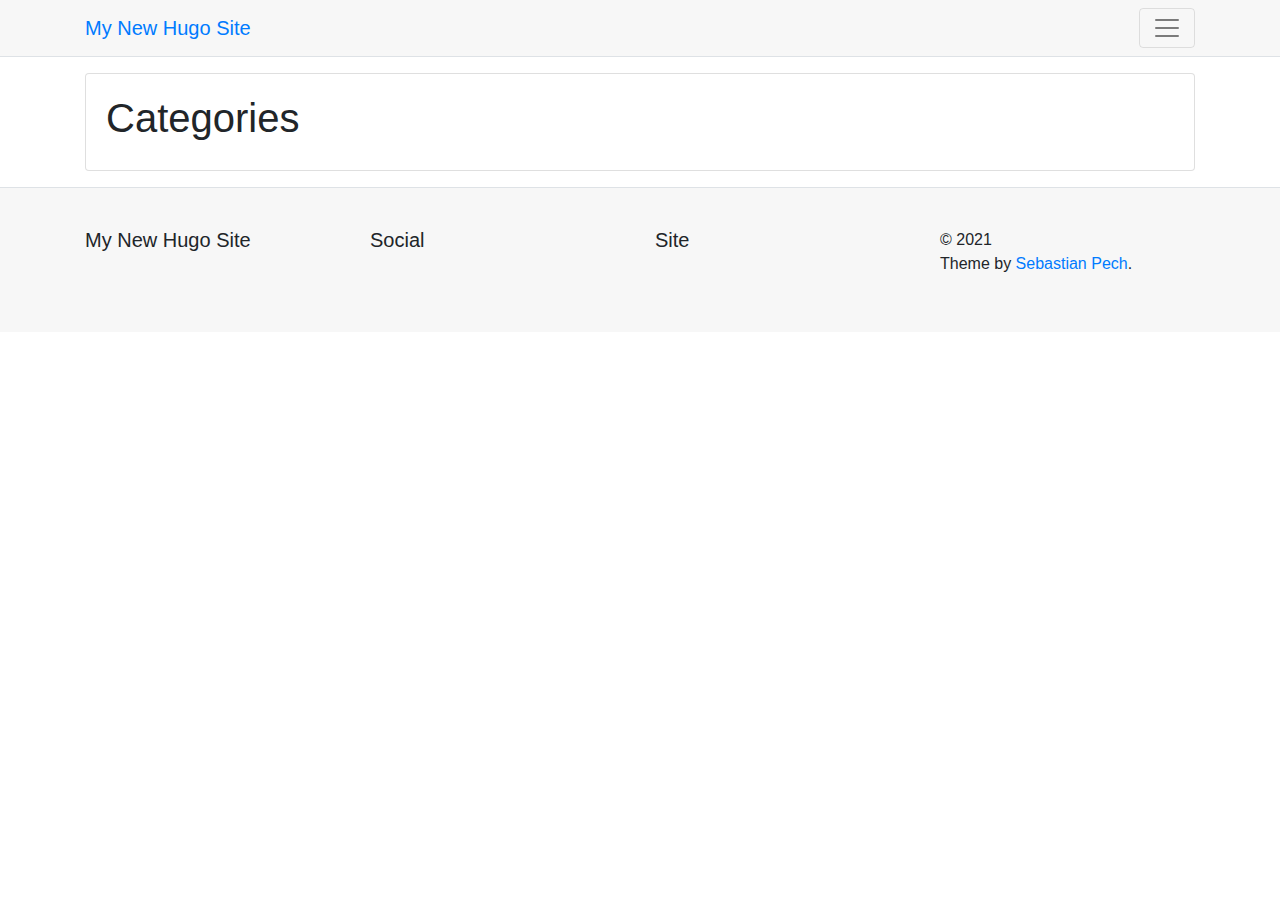
==== categories/index.html @ c35ab0c9 "hugo firstcommit" ====
<!DOCTYPE html>
<html lang="en">
    <meta charset="utf-8"><script type="application/ld+json">
    {
        "@context" : "http://schema.org",
        "@type" : "BlogPosting",
        "mainEntityOfPage": {
             "@type": "WebPage",
             "@id": "http:\/\/Atrule.github.io\/"
        },
        "articleSection" : "categories",
        "name" : "Categories",
        "headline" : "Categories",
        "description" : "",
        "inLanguage" : "en",
        "author" : "",
        "creator" : "",
        "publisher": "",
        "accountablePerson" : "",
        "copyrightHolder" : "",
        "copyrightYear" : "0001",
        "datePublished": "0001-01-01T00:00:00Z",
        "dateModified" : "0001-01-01T00:00:00Z",
        "url" : "\/categories\/",
        "wordCount" : "0",
        "keywords" : [ "Blog" ]
    }
</script>
<title>My New Hugo Site</title><meta name="viewport" content="width=device-width, initial-scale=1, shrink-to-fit=no">
<meta name="description" content="">
<meta name="author" content="">
<link rel="icon" href="/favicon.ico">


<meta itemprop="name" content="Categories">
<meta itemprop="description" content="">
<meta property="og:title" content="Categories" />
<meta property="og:description" content="" />
<meta property="og:type" content="website" />
<meta property="og:url" content="http://Atrule.github.io/categories/" />


<meta name="twitter:card" content="summary"/>
<meta name="twitter:title" content="Categories"/>
<meta name="twitter:description" content=""/>


<link rel="alternate" href="/index.xml" type="application/rss+xml" title="My New Hugo Site"/>










<link rel="stylesheet" href="/css/vendor.min.2fe9972f6daa276f0a89752bd754e1dfb3b60cfd4f8aee7ec89fa3205ac8780bd698f831859551187ea1c5c82dbb46f3505b053d0b908df6d9dd5acd90278b86.css" integrity="sha512-L&#43;mXL22qJ28KiXUr11Th37O2DP1Piu5&#43;yJ&#43;jIFrIeAvWmPgxhZVRGH6hxcgtu0bzUFsFPQuQjfbZ3VrNkCeLhg==">

<body>





<nav class="navbar navbar-light bg-white  border-bottom">
    <div class="container">
        <a class="navbar-brand text-primary" href="/">My New Hugo Site</a>
        <button class="navbar-toggler collapsed" type="button" data-toggle="collapse" data-target="#navbarCollapse"
            aria-controls="navbarCollapse" aria-expanded="false" aria-label="Toggle navigation">
            <span class="navbar-toggler-icon"></span>
        </button>

        <div class="navbar-collapse collapse" id="navbarCollapse">
            <ul class="navbar-nav mr-auto">
                
                
            </ul>
        </div>
    </div>
</nav>
<main role="main">

<div class="container mt-3 mb-3">
    <div class="mb-3">
        <div class="card">
            <div class="card-body">
                <h1>Categories</h1>
                
            </div>
        </div>
    </div>

    
</div>


        </main><footer class="navbar-light border-top">
    <div class="container">
        <div class="row">
            <div class="col-12 col-md-3 mb-3">
                <h5>My New Hugo Site</h5>
                
            </div>
            <div class="col-12 col-md-3 mb-3">
                <h5>Social</h5>
                <ul class="list-unstyled list-inline">




































































</ul>
            </div>
            <div class="col-12 col-md-3 mb-3">
                <h5>Site</h5>
                <ul class="list-unstyled">
                    
                </ul>
            </div>
            <div class="col-12 col-md-3 mb-3">
                


                &copy; 2021 <br/>
                Theme by <a href="https://www.spech.de" target="_blank" rel="noopener noreferrer">Sebastian Pech</a>.
            </div>
        </div>
    </div>
</footer>




<script src="/js/vendor.min.07f9aeda6a15bdeb349ad326f988f5655be323ee05765304315c0914a89b23c05c2cbdaaecc821e75567268eff1de23e123f711c7646445445f57d0bc6902b98.js" integrity="sha512-B/mu2moVves0mtMm&#43;Yj1ZVvjI&#43;4FdlMEMVwJFKibI8BcLL2q7Mgh51VnJo7/HeI&#43;Ej9xHHZGRFRF9X0LxpArmA=="></script>


</body>
</html>
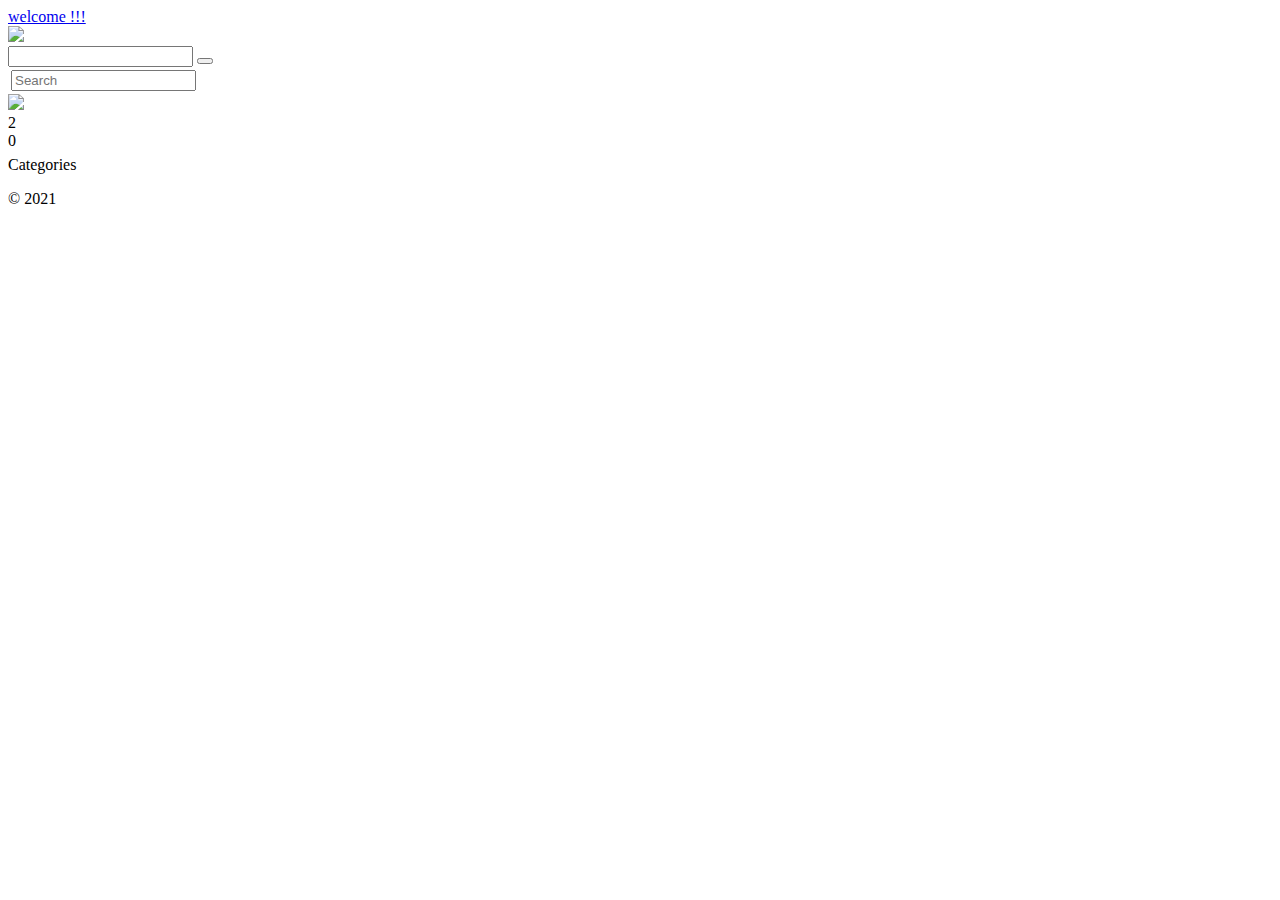
==== commit 86f98fe2: "my blog" ====
--- a/categories/index.html
+++ b/categories/index.html
@@ -1,203 +1,256 @@
 <!DOCTYPE html>
-<html lang="en">
-    <meta charset="utf-8"><script type="application/ld+json">
-    {
-        "@context" : "http://schema.org",
-        "@type" : "BlogPosting",
-        "mainEntityOfPage": {
-             "@type": "WebPage",
-             "@id": "http:\/\/Atrule.github.io\/"
-        },
-        "articleSection" : "categories",
-        "name" : "Categories",
-        "headline" : "Categories",
-        "description" : "",
-        "inLanguage" : "en",
-        "author" : "",
-        "creator" : "",
-        "publisher": "",
-        "accountablePerson" : "",
-        "copyrightHolder" : "",
-        "copyrightYear" : "0001",
-        "datePublished": "0001-01-01T00:00:00Z",
-        "dateModified" : "0001-01-01T00:00:00Z",
-        "url" : "\/categories\/",
-        "wordCount" : "0",
-        "keywords" : [ "Blog" ]
-    }
-</script>
-<title>My New Hugo Site</title><meta name="viewport" content="width=device-width, initial-scale=1, shrink-to-fit=no">
-<meta name="description" content="">
-<meta name="author" content="">
-<link rel="icon" href="/favicon.ico">
-
-
-<meta itemprop="name" content="Categories">
-<meta itemprop="description" content="">
-<meta property="og:title" content="Categories" />
+<html lang="en-us">
+<head>
+    <title>Categories &middot; welcome !!!</title>
+    <meta name="generator" content="Hugo 0.70.0" />
+    <meta charset="utf-8">
+    <meta name="viewport" content="width=device-width, initial-scale=1, maximum-scale=1">
+    
+    
+      <meta name="description" content="">
+    
+    
+      <link href="http://example.org/categories/index.xml" rel="alternate" type="application/rss+xml" title="welcome !!!" />
+      <link href="http://example.org/categories/index.xml" rel="feed" type="application/rss+xml" title="welcome !!!" />
+    
+    <link rel="canonical" href="http://example.org/categories/"/>
+    <link rel="icon" href="http://example.org/favicon.ico">
+    <link rel="apple-touch-icon" href="http://example.org/apple-touch-icon.png"/>
+    <link rel="stylesheet" href="http://example.org/css/style.css">
+    <link rel="stylesheet" href="http://example.org/css/font-awesome.min.css">
+    <link rel="stylesheet" href="http://example.org/css/monokai.css">
+    <link rel="stylesheet" href="http://example.org/fancybox/jquery.fancybox.css">
+    
+    <link href='https://fonts.googleapis.com/css?family=Open+Sans:400italic,400,600' rel='stylesheet' type='text/css'>
+    <link href='https://fonts.googleapis.com/css?family=Source+Code+Pro' rel='stylesheet' type='text/css'>
+    <meta property="og:title" content="Categories" />
 <meta property="og:description" content="" />
 <meta property="og:type" content="website" />
-<meta property="og:url" content="http://Atrule.github.io/categories/" />
-
-
-<meta name="twitter:card" content="summary"/>
+<meta property="og:url" content="http://example.org/categories/" />
+
+
+    
+    <meta itemprop="name" content="Categories">
+<meta itemprop="description" content="">
+    <meta name="twitter:card" content="summary"/>
 <meta name="twitter:title" content="Categories"/>
 <meta name="twitter:description" content=""/>
 
-
-<link rel="alternate" href="/index.xml" type="application/rss+xml" title="My New Hugo Site"/>
-
-
-
-
-
-
-
-
-
-
-<link rel="stylesheet" href="/css/vendor.min.2fe9972f6daa276f0a89752bd754e1dfb3b60cfd4f8aee7ec89fa3205ac8780bd698f831859551187ea1c5c82dbb46f3505b053d0b908df6d9dd5acd90278b86.css" integrity="sha512-L&#43;mXL22qJ28KiXUr11Th37O2DP1Piu5&#43;yJ&#43;jIFrIeAvWmPgxhZVRGH6hxcgtu0bzUFsFPQuQjfbZ3VrNkCeLhg==">
-
+    
+
+    
+
+    
+    <script src="https://cdnjs.cloudflare.com/ajax/libs/jquery/2.1.4/jquery.min.js"></script>
+</head>
 <body>
-
-
-
-
-
-<nav class="navbar navbar-light bg-white  border-bottom">
-    <div class="container">
-        <a class="navbar-brand text-primary" href="/">My New Hugo Site</a>
-        <button class="navbar-toggler collapsed" type="button" data-toggle="collapse" data-target="#navbarCollapse"
-            aria-controls="navbarCollapse" aria-expanded="false" aria-label="Toggle navigation">
-            <span class="navbar-toggler-icon"></span>
-        </button>
-
-        <div class="navbar-collapse collapse" id="navbarCollapse">
-            <ul class="navbar-nav mr-auto">
-                
-                
-            </ul>
+<div class="container">
+
+
+<div id="container">
+	<header id="header">
+  <div id="header-main" class="header-inner">
+    <div class="outer">
+      <a href="http://example.org/" id="logo">
+          
+          <span class="site-title">welcome !!!</span>
+      </a>
+      <nav id="main-nav">
+          
+
+          
+
+          
+      </nav>
+        <nav id="sub-nav">
+          <div class="profile" id="profile-nav">
+            <a id="profile-anchor" href="javascript:;"><img class="avatar" src="http://example.org/"><i class="fa fa-caret-down"></i></a>
+          </div>
+        </nav>
+        <div id="search-form-wrap">
+          <form action="//google.com/search" method="get" accept-charset="UTF-8" class="search-form">
+              <input type="search" name="q" class="search-form-input" placeholder="">
+              <button type="submit" class="search-form-submit">
+              </button>
+              <input type="hidden" name="sitesearch" value="http://example.org/" />
+         </form>
         </div>
     </div>
-</nav>
-<main role="main">
-
-<div class="container mt-3 mb-3">
-    <div class="mb-3">
-        <div class="card">
-            <div class="card-body">
-                <h1>Categories</h1>
-                
-            </div>
-        </div>
-    </div>
-
-    
+  </div>
+  <div id="main-nav-mobile" class="header-sub header-inner">
+    <table class="menu outer">
+      <tbody>
+          <tr>
+          
+
+          
+
+          
+          <td>
+          <form action="//google.com/search" method="get" accept-charset="UTF-8" class="search-form">
+          <input type="search" name="q" class="search-form-input" placeholder="Search">
+          <input type="hidden" name="sitesearch" value="http://example.org/" />
+          </form>
+        </td>
+      </tr>
+      </tbody>
+    </table>
+  </div>
+</header>
+
+   	
+   	<div class="outer">
+   	
+    	<aside id="profile">
+  <div class="inner profile-inner">
+    <div class="base-info profile-block">
+      
+      <img id="avatar" src="http://example.org/">
+      
+      
+      
+      
+      
+    </div>
+    <div class="article-info profile-block">
+      <div class="article-info-block">
+        2
+        <span></span>
+      </div>
+      <div class="article-info-block">
+        
+          0
+        
+        <span>
+            
+        </span>
+      </div>
+    </div>
+    <div class="profile-block social-links">
+      <table>
+        <tr>
+          
+
+
+
+
+
+
+
+
+
+
+
+
+
+
+
+
+
+
+
+
+
+
+
+
+
+
+
+
+
+
+
+
+
+
+
+
+
+
+
+
+
+
+
+
+
+
+
+
+
+
+
+          <td><a href="http://example.org/index.xml" target="_blank" title="RSS"><i class="fa fa-rss"></i></a></td>
+        </tr>
+      </table>
+    </div>
+  </div>
+</aside>
+
+    
+
+    <section id="main">
+    
+<section class="layout-wrap">
+    <div class="layout-title">
+        <span>Categories</span>
+    </div>
+    <div class="layout-wrap-inner list-categories">
+        <ul class="category-list">
+             
+        </ul>
+    </div>
+</section>
+
+    </section>
+
+   	
+    	<aside id="sidebar">
+    
+
+    
+
+    
+
+    
+
+
+    <div id="toTop" class="fa fa-angle-up"></div>
+</aside>
+
+    
+	</div>
 </div>
 
-
-        </main><footer class="navbar-light border-top">
-    <div class="container">
-        <div class="row">
-            <div class="col-12 col-md-3 mb-3">
-                <h5>My New Hugo Site</h5>
-                
-            </div>
-            <div class="col-12 col-md-3 mb-3">
-                <h5>Social</h5>
-                <ul class="list-unstyled list-inline">
-
-
-
-
-
-
-
-
-
-
-
-
-
-
-
-
-
-
-
-
-
-
-
-
-
-
-
-
-
-
-
-
-
-
-
-
-
-
-
-
-
-
-
-
-
-
-
-
-
-
-
-
-
-
-
-
-
-
-
-
-
-
-
-
-
-
-
-
-</ul>
-            </div>
-            <div class="col-12 col-md-3 mb-3">
-                <h5>Site</h5>
-                <ul class="list-unstyled">
-                    
-                </ul>
-            </div>
-            <div class="col-12 col-md-3 mb-3">
-                
-
-
-                &copy; 2021 <br/>
-                Theme by <a href="https://www.spech.de" target="_blank" rel="noopener noreferrer">Sebastian Pech</a>.
-            </div>
-        </div>
-    </div>
+<footer id="footer">
+  <div class="outer">
+    <div id="footer-info" class="inner">
+      &copy; 2021
+      
+    </div>
+  </div>
 </footer>
 
 
-
-
-<script src="/js/vendor.min.07f9aeda6a15bdeb349ad326f988f5655be323ee05765304315c0914a89b23c05c2cbdaaecc821e75567268eff1de23e123f711c7646445445f57d0bc6902b98.js" integrity="sha512-B/mu2moVves0mtMm&#43;Yj1ZVvjI&#43;4FdlMEMVwJFKibI8BcLL2q7Mgh51VnJo7/HeI&#43;Ej9xHHZGRFRF9X0LxpArmA=="></script>
+<script src="http://example.org/fancybox/jquery.fancybox.pack.js"></script>
+<script src="http://example.org/js/script.js"></script>
+<script src="https://cdnjs.cloudflare.com/ajax/libs/highlight.js/9.9.0/highlight.min.js"></script>
+
+
+<script>hljs.initHighlightingOnLoad();</script>
+
+
+<script type="text/x-mathjax-config">
+MathJax.Hub.Config({
+  tex2jax: {
+    inlineMath: [['$','$'], ['\\(','\\)']]}
+  });
+</script>
+<script src="https://cdnjs.cloudflare.com/ajax/libs/mathjax/2.7.1/MathJax.js?config=TeX-AMS-MML_HTMLorMML"></script>
+
+
 
 
 </body>
-</html>
+</html>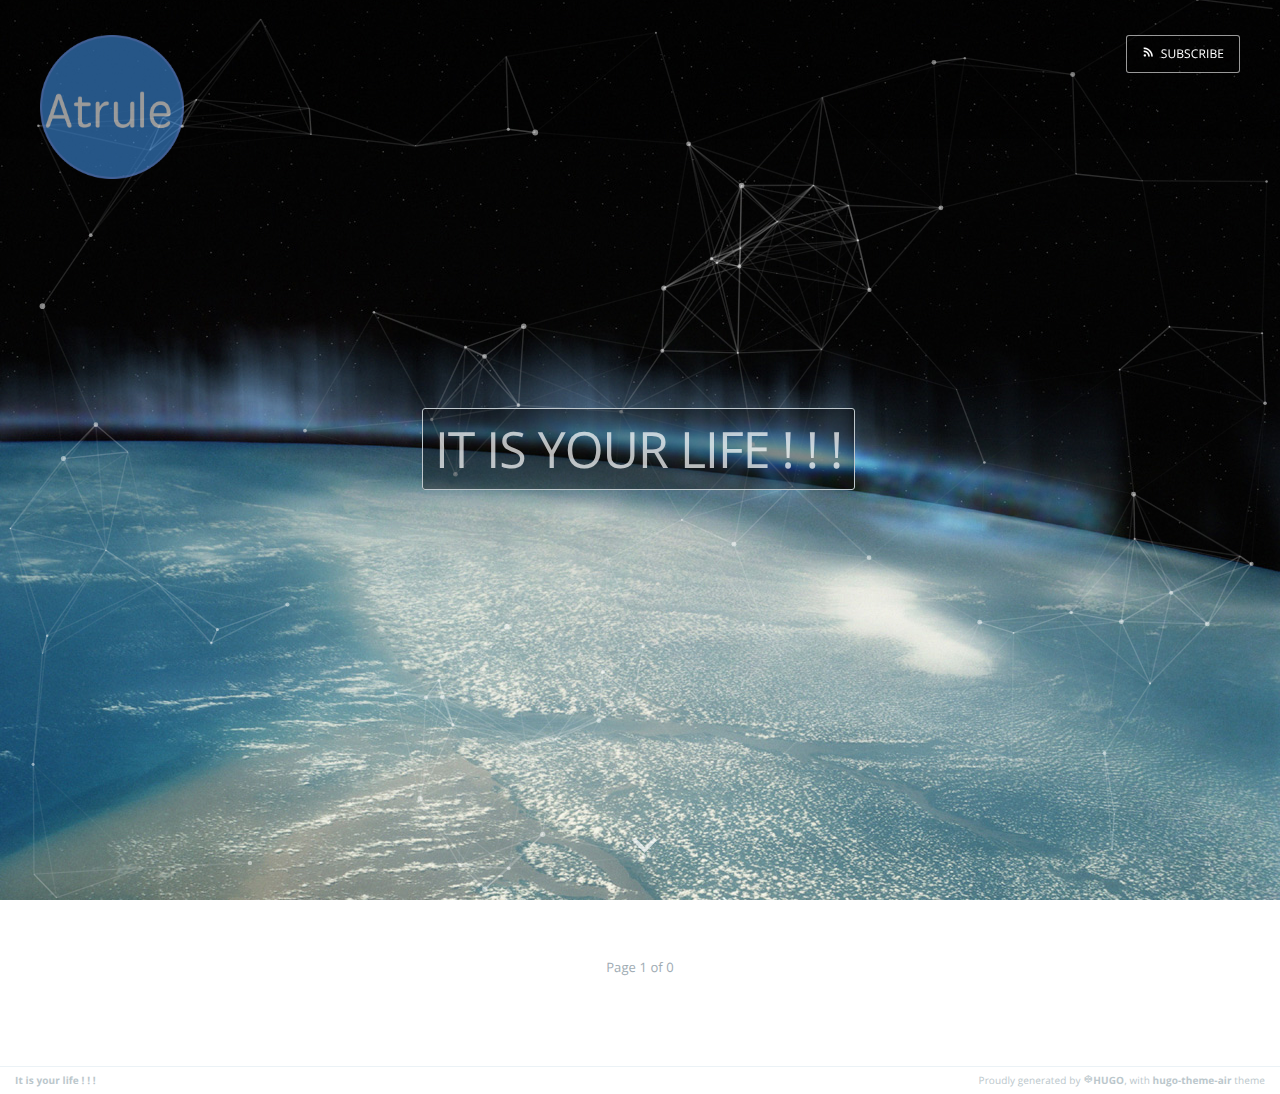
==== commit 1bac2dbb: "my blog" ====
--- a/categories/index.html
+++ b/categories/index.html
@@ -1,256 +1,122 @@
 <!DOCTYPE html>
 <html lang="en-us">
+
 <head>
-    <title>Categories &middot; welcome !!!</title>
-    <meta name="generator" content="Hugo 0.70.0" />
-    <meta charset="utf-8">
-    <meta name="viewport" content="width=device-width, initial-scale=1, maximum-scale=1">
+    <meta charset="utf-8" />
+    <meta http-equiv="X-UA-Compatible" content="IE=edge" />
+
+  	<meta property="og:title" content=" Categories &middot;  It is your life ! ! !" />
+  	<meta property="og:site_name" content="It is your life ! ! !" />
+  	<meta property="og:url" content="http://Atrule.github.io/categories/" />
     
     
-      <meta name="description" content="">
+    <meta property="og:type" content="website" />
     
+
+  <title>
+     Categories &middot;  It is your life ! ! !
+  </title>
+
+    <meta name="description" content="天行健，君子当自强不息。地势坤，君子当厚德载物。" />
+
+    <meta name="HandheldFriendly" content="True" />
+    <meta name="viewport" content="width=device-width, initial-scale=1.0" />
+
+    <link rel="shortcut icon" href="http://Atrule.github.io/images/favicon.ico">
+	  <link rel="apple-touch-icon" href="http://Atrule.github.io/images/apple-touch-icon.png" />
     
-      <link href="http://example.org/categories/index.xml" rel="alternate" type="application/rss+xml" title="welcome !!!" />
-      <link href="http://example.org/categories/index.xml" rel="feed" type="application/rss+xml" title="welcome !!!" />
-    
-    <link rel="canonical" href="http://example.org/categories/"/>
-    <link rel="icon" href="http://example.org/favicon.ico">
-    <link rel="apple-touch-icon" href="http://example.org/apple-touch-icon.png"/>
-    <link rel="stylesheet" href="http://example.org/css/style.css">
-    <link rel="stylesheet" href="http://example.org/css/font-awesome.min.css">
-    <link rel="stylesheet" href="http://example.org/css/monokai.css">
-    <link rel="stylesheet" href="http://example.org/fancybox/jquery.fancybox.css">
-    
-    <link href='https://fonts.googleapis.com/css?family=Open+Sans:400italic,400,600' rel='stylesheet' type='text/css'>
-    <link href='https://fonts.googleapis.com/css?family=Source+Code+Pro' rel='stylesheet' type='text/css'>
-    <meta property="og:title" content="Categories" />
-<meta property="og:description" content="" />
-<meta property="og:type" content="website" />
-<meta property="og:url" content="http://example.org/categories/" />
+    <link rel="stylesheet" type="text/css" href="http://Atrule.github.io/css/screen.css" />
+    <link rel="stylesheet" type="text/css" href="//fonts.googleapis.com/css?family=Merriweather:300,700,700italic,300italic|Open+Sans:700,400|Inconsolata" />
 
 
     
-    <meta itemprop="name" content="Categories">
-<meta itemprop="description" content="">
-    <meta name="twitter:card" content="summary"/>
-<meta name="twitter:title" content="Categories"/>
-<meta name="twitter:description" content=""/>
+      
+          <link href="http://Atrule.github.io/index.xml" rel="alternate" type="application/rss+xml" title="It is your life ! ! !" />
+      
+      
+        <link href="/categories/index.xml" rel="alternate" type="application/rss+xml" title="Categories &middot; It is your life ! ! !" />
+      
+    
+    <meta name="generator" content="Hugo 0.70.0" />
 
-    
+    <link rel="canonical" href="http://Atrule.github.io/categories/" />
 
-    
-
-    
-    <script src="https://cdnjs.cloudflare.com/ajax/libs/jquery/2.1.4/jquery.min.js"></script>
+     
 </head>
-<body>
-<div class="container">
+<body class="nav-closed">
+<div id="particles-js"></div>
+  
 
 
-<div id="container">
-	<header id="header">
-  <div id="header-main" class="header-inner">
-    <div class="outer">
-      <a href="http://example.org/" id="logo">
-          
-          <span class="site-title">welcome !!!</span>
-      </a>
-      <nav id="main-nav">
-          
-
-          
-
-          
-      </nav>
-        <nav id="sub-nav">
-          <div class="profile" id="profile-nav">
-            <a id="profile-anchor" href="javascript:;"><img class="avatar" src="http://example.org/"><i class="fa fa-caret-down"></i></a>
-          </div>
-        </nav>
-        <div id="search-form-wrap">
-          <form action="//google.com/search" method="get" accept-charset="UTF-8" class="search-form">
-              <input type="search" name="q" class="search-form-input" placeholder="">
-              <button type="submit" class="search-form-submit">
-              </button>
-              <input type="hidden" name="sitesearch" value="http://example.org/" />
-         </form>
-        </div>
-    </div>
-  </div>
-  <div id="main-nav-mobile" class="header-sub header-inner">
-    <table class="menu outer">
-      <tbody>
-          <tr>
-          
-
-          
-
-          
-          <td>
-          <form action="//google.com/search" method="get" accept-charset="UTF-8" class="search-form">
-          <input type="search" name="q" class="search-form-input" placeholder="Search">
-          <input type="hidden" name="sitesearch" value="http://example.org/" />
-          </form>
-        </td>
-      </tr>
-      </tbody>
-    </table>
-  </div>
-</header>
-
-   	
-   	<div class="outer">
-   	
-    	<aside id="profile">
-  <div class="inner profile-inner">
-    <div class="base-info profile-block">
-      
-      <img id="avatar" src="http://example.org/">
-      
-      
-      
-      
-      
-    </div>
-    <div class="article-info profile-block">
-      <div class="article-info-block">
-        2
-        <span></span>
-      </div>
-      <div class="article-info-block">
-        
-          0
-        
-        <span>
-            
-        </span>
-      </div>
-    </div>
-    <div class="profile-block social-links">
-      <table>
-        <tr>
-          
+ <div class="site-wrapper">
 
 
 
 
+	<header class="main-header" style="background-image: url(http://Atrule.github.io/images/user.jpg)">
+
+    <nav class="main-nav overlay clearfix">
+      
+        <a class="blog-logo" href="http://Atrule.github.io/"><img src="http://Atrule.github.io/images/user.png" alt="Home" /></a>
+      
+      
+        
+          <a class="menu-button icon-feed" href="/categories/index.xml">&nbsp;&nbsp;Subscribe</a>
+        
+      
+    </nav>
+    <div class="vertical">
+
+        <div class="main-header-content inner">
+            <h1 class="page-title">
+
+              <a class="btn-bootstrap-2" href="#content">It is your life ! ! !</a>
+          </h1>
+        </div>
+</div>
+    <a class="scroll-down icon-arrow-left" href="#content"><span class="hidden">Scroll Down</span></a>
+</header>
+
+<main id="content" class="content" role="main">
+    
+    
+    
+    
+
+	<div class="extra-pagination inner">
+    <nav class="pagination" role="navigation">
+	
+	<span class="page-number">Page 1 of 0</span>
+	
+</nav>
+
+	</div>
+
+	
+
+	<nav class="pagination" role="navigation">
+	
+	<span class="page-number">Page 1 of 0</span>
+	
+</nav>
+
+</main>
 
 
 
-
-
-
-
-
-
-
-
-
-
-
-
-
-
-
-
-
-
-
-
-
-
-
-
-
-
-
-
-
-
-
-
-
-
-
-
-
-
-
-
-
-
-
-
-          <td><a href="http://example.org/index.xml" target="_blank" title="RSS"><i class="fa fa-rss"></i></a></td>
-        </tr>
-      </table>
+    <footer class="site-footer clearfix">
+        <section class="copyright"><a href="">It is your life ! ! !</a> </section>
+        
+        <section class="poweredby">Proudly generated by <a class="icon-hugo" href="https://gohugo.io">HUGO</a>, with <a class="icon-theme" href="https://github.com/syui/hugo-theme-air">hugo-theme-air</a> theme</section>
+        
+    </footer>
     </div>
-  </div>
-</aside>
-
-    
-
-    <section id="main">
-    
-<section class="layout-wrap">
-    <div class="layout-title">
-        <span>Categories</span>
-    </div>
-    <div class="layout-wrap-inner list-categories">
-        <ul class="category-list">
-             
-        </ul>
-    </div>
-</section>
-
-    </section>
-
-   	
-    	<aside id="sidebar">
-    
-
-    
-
-    
-
-    
-
-
-    <div id="toTop" class="fa fa-angle-up"></div>
-</aside>
-
-    
-	</div>
-</div>
-
-<footer id="footer">
-  <div class="outer">
-    <div id="footer-info" class="inner">
-      &copy; 2021
-      
-    </div>
-  </div>
-</footer>
-
-
-<script src="http://example.org/fancybox/jquery.fancybox.pack.js"></script>
-<script src="http://example.org/js/script.js"></script>
-<script src="https://cdnjs.cloudflare.com/ajax/libs/highlight.js/9.9.0/highlight.min.js"></script>
-
-
-<script>hljs.initHighlightingOnLoad();</script>
-
-
-<script type="text/x-mathjax-config">
-MathJax.Hub.Config({
-  tex2jax: {
-    inlineMath: [['$','$'], ['\\(','\\)']]}
-  });
-</script>
-<script src="https://cdnjs.cloudflare.com/ajax/libs/mathjax/2.7.1/MathJax.js?config=TeX-AMS-MML_HTMLorMML"></script>
-
-
-
+    <script type="text/javascript" src="http://Atrule.github.io/js/jquery.js"></script>
+    <script type="text/javascript" src="http://Atrule.github.io/js/jquery.fitvids.js"></script>
+    <script type="text/javascript" src="http://Atrule.github.io/js/index.js"></script>
+    <script src="http://Atrule.github.io/js/particles.min.js"></script>
+    <script src="http://Atrule.github.io/js/particles.js"></script>  
 
 </body>
-</html>+</html>
+
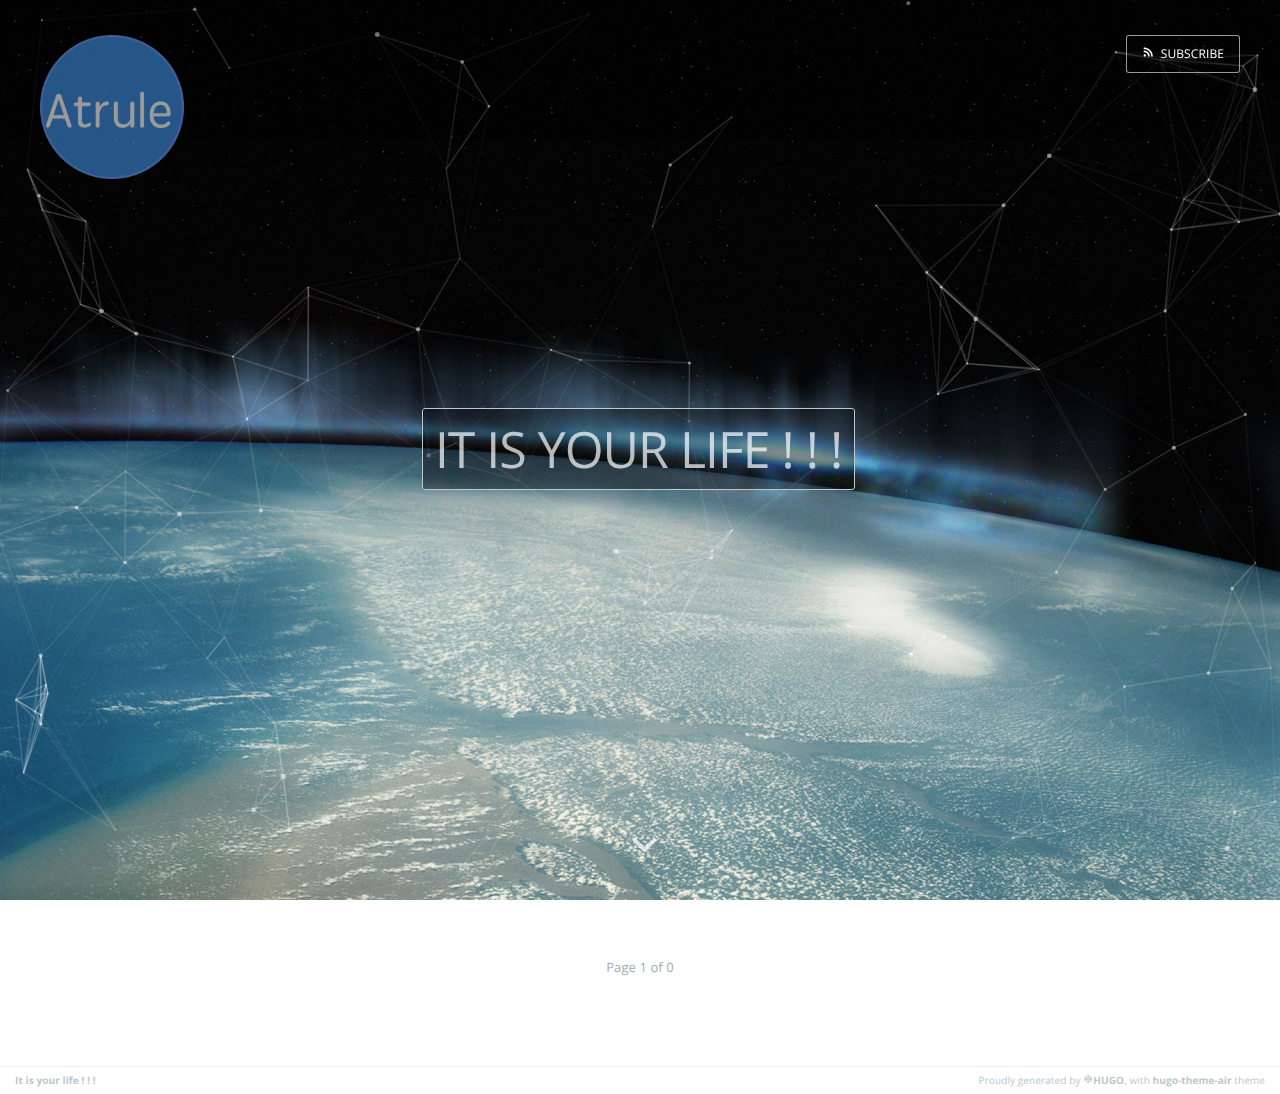
==== commit baa40cf3: "http=>https" ====
--- a/categories/index.html
+++ b/categories/index.html
@@ -2,121 +2,127 @@
 <html lang="en-us">
 
 <head>
-    <meta charset="utf-8" />
-    <meta http-equiv="X-UA-Compatible" content="IE=edge" />
+  <meta charset="utf-8" />
+  <meta http-equiv="X-UA-Compatible" content="IE=edge" />
 
-  	<meta property="og:title" content=" Categories &middot;  It is your life ! ! !" />
-  	<meta property="og:site_name" content="It is your life ! ! !" />
-  	<meta property="og:url" content="http://Atrule.github.io/categories/" />
-    
-    
-    <meta property="og:type" content="website" />
-    
+  <meta property="og:title" content=" Categories &middot;  It is your life ! ! !" />
+  <meta property="og:site_name" content="It is your life ! ! !" />
+  <meta property="og:url" content="http://Atrule.github.io/categories/" />
+
+
+  <meta property="og:type" content="website" />
+
 
   <title>
-     Categories &middot;  It is your life ! ! !
+    Categories &middot; It is your life ! ! !
   </title>
 
-    <meta name="description" content="天行健，君子当自强不息。地势坤，君子当厚德载物。" />
+  <meta name="description" content="天行健，君子当自强不息。地势坤，君子当厚德载物。" />
 
-    <meta name="HandheldFriendly" content="True" />
-    <meta name="viewport" content="width=device-width, initial-scale=1.0" />
+  <meta name="HandheldFriendly" content="True" />
+  <meta name="viewport" content="width=device-width, initial-scale=1.0" />
 
-    <link rel="shortcut icon" href="http://Atrule.github.io/images/favicon.ico">
-	  <link rel="apple-touch-icon" href="http://Atrule.github.io/images/apple-touch-icon.png" />
-    
-    <link rel="stylesheet" type="text/css" href="http://Atrule.github.io/css/screen.css" />
-    <link rel="stylesheet" type="text/css" href="//fonts.googleapis.com/css?family=Merriweather:300,700,700italic,300italic|Open+Sans:700,400|Inconsolata" />
+  <link rel="shortcut icon" href="http://Atrule.github.io/images/favicon.ico">
+  <link rel="apple-touch-icon" href="http://Atrule.github.io/images/apple-touch-icon.png" />
 
-
-    
-      
-          <link href="http://Atrule.github.io/index.xml" rel="alternate" type="application/rss+xml" title="It is your life ! ! !" />
-      
-      
-        <link href="/categories/index.xml" rel="alternate" type="application/rss+xml" title="Categories &middot; It is your life ! ! !" />
-      
-    
-    <meta name="generator" content="Hugo 0.70.0" />
-
-    <link rel="canonical" href="http://Atrule.github.io/categories/" />
-
-     
-</head>
-<body class="nav-closed">
-<div id="particles-js"></div>
-  
-
-
- <div class="site-wrapper">
+  <link rel="stylesheet" type="text/css" href="https://Atrule.github.io/css/screen.css" />
+  <link rel="stylesheet" type="text/css"
+    href="//fonts.googleapis.com/css?family=Merriweather:300,700,700italic,300italic|Open+Sans:700,400|Inconsolata" />
 
 
 
 
-	<header class="main-header" style="background-image: url(http://Atrule.github.io/images/user.jpg)">
+  <link href="http://Atrule.github.io/index.xml" rel="alternate" type="application/rss+xml"
+    title="It is your life ! ! !" />
 
-    <nav class="main-nav overlay clearfix">
-      
-        <a class="blog-logo" href="http://Atrule.github.io/"><img src="http://Atrule.github.io/images/user.png" alt="Home" /></a>
-      
-      
-        
-          <a class="menu-button icon-feed" href="/categories/index.xml">&nbsp;&nbsp;Subscribe</a>
-        
-      
-    </nav>
-    <div class="vertical">
+
+  <link href="/categories/index.xml" rel="alternate" type="application/rss+xml"
+    title="Categories &middot; It is your life ! ! !" />
+
+
+  <meta name="generator" content="Hugo 0.70.0" />
+
+  <link rel="canonical" href="http://Atrule.github.io/categories/" />
+
+
+</head>
+
+<body class="nav-closed">
+  <div id="particles-js"></div>
+
+
+
+  <div class="site-wrapper">
+
+
+
+
+    <header class="main-header" style="background-image: url(http://Atrule.github.io/images/user.jpg)">
+
+      <nav class="main-nav overlay clearfix">
+
+        <a class="blog-logo" href="http://Atrule.github.io/"><img src="http://Atrule.github.io/images/user.png"
+            alt="Home" /></a>
+
+
+
+        <a class="menu-button icon-feed" href="/categories/index.xml">&nbsp;&nbsp;Subscribe</a>
+
+
+      </nav>
+      <div class="vertical">
 
         <div class="main-header-content inner">
-            <h1 class="page-title">
+          <h1 class="page-title">
 
-              <a class="btn-bootstrap-2" href="#content">It is your life ! ! !</a>
+            <a class="btn-bootstrap-2" href="#content">It is your life ! ! !</a>
           </h1>
         </div>
-</div>
-    <a class="scroll-down icon-arrow-left" href="#content"><span class="hidden">Scroll Down</span></a>
-</header>
+      </div>
+      <a class="scroll-down icon-arrow-left" href="#content"><span class="hidden">Scroll Down</span></a>
+    </header>
 
-<main id="content" class="content" role="main">
-    
-    
-    
-    
+    <main id="content" class="content" role="main">
 
-	<div class="extra-pagination inner">
-    <nav class="pagination" role="navigation">
-	
-	<span class="page-number">Page 1 of 0</span>
-	
-</nav>
 
-	</div>
 
-	
 
-	<nav class="pagination" role="navigation">
-	
-	<span class="page-number">Page 1 of 0</span>
-	
-</nav>
 
-</main>
+      <div class="extra-pagination inner">
+        <nav class="pagination" role="navigation">
+
+          <span class="page-number">Page 1 of 0</span>
+
+        </nav>
+
+      </div>
+
+
+
+      <nav class="pagination" role="navigation">
+
+        <span class="page-number">Page 1 of 0</span>
+
+      </nav>
+
+    </main>
 
 
 
     <footer class="site-footer clearfix">
-        <section class="copyright"><a href="">It is your life ! ! !</a> </section>
-        
-        <section class="poweredby">Proudly generated by <a class="icon-hugo" href="https://gohugo.io">HUGO</a>, with <a class="icon-theme" href="https://github.com/syui/hugo-theme-air">hugo-theme-air</a> theme</section>
-        
+      <section class="copyright"><a href="">It is your life ! ! !</a> </section>
+
+      <section class="poweredby">Proudly generated by <a class="icon-hugo" href="https://gohugo.io">HUGO</a>, with <a
+          class="icon-theme" href="https://github.com/syui/hugo-theme-air">hugo-theme-air</a> theme</section>
+
     </footer>
-    </div>
-    <script type="text/javascript" src="http://Atrule.github.io/js/jquery.js"></script>
-    <script type="text/javascript" src="http://Atrule.github.io/js/jquery.fitvids.js"></script>
-    <script type="text/javascript" src="http://Atrule.github.io/js/index.js"></script>
-    <script src="http://Atrule.github.io/js/particles.min.js"></script>
-    <script src="http://Atrule.github.io/js/particles.js"></script>  
+  </div>
+  <script type="text/javascript" src="http://Atrule.github.io/js/jquery.js"></script>
+  <script type="text/javascript" src="http://Atrule.github.io/js/jquery.fitvids.js"></script>
+  <script type="text/javascript" src="http://Atrule.github.io/js/index.js"></script>
+  <script src="http://Atrule.github.io/js/particles.min.js"></script>
+  <script src="http://Atrule.github.io/js/particles.js"></script>
 
 </body>
-</html>
 
+</html>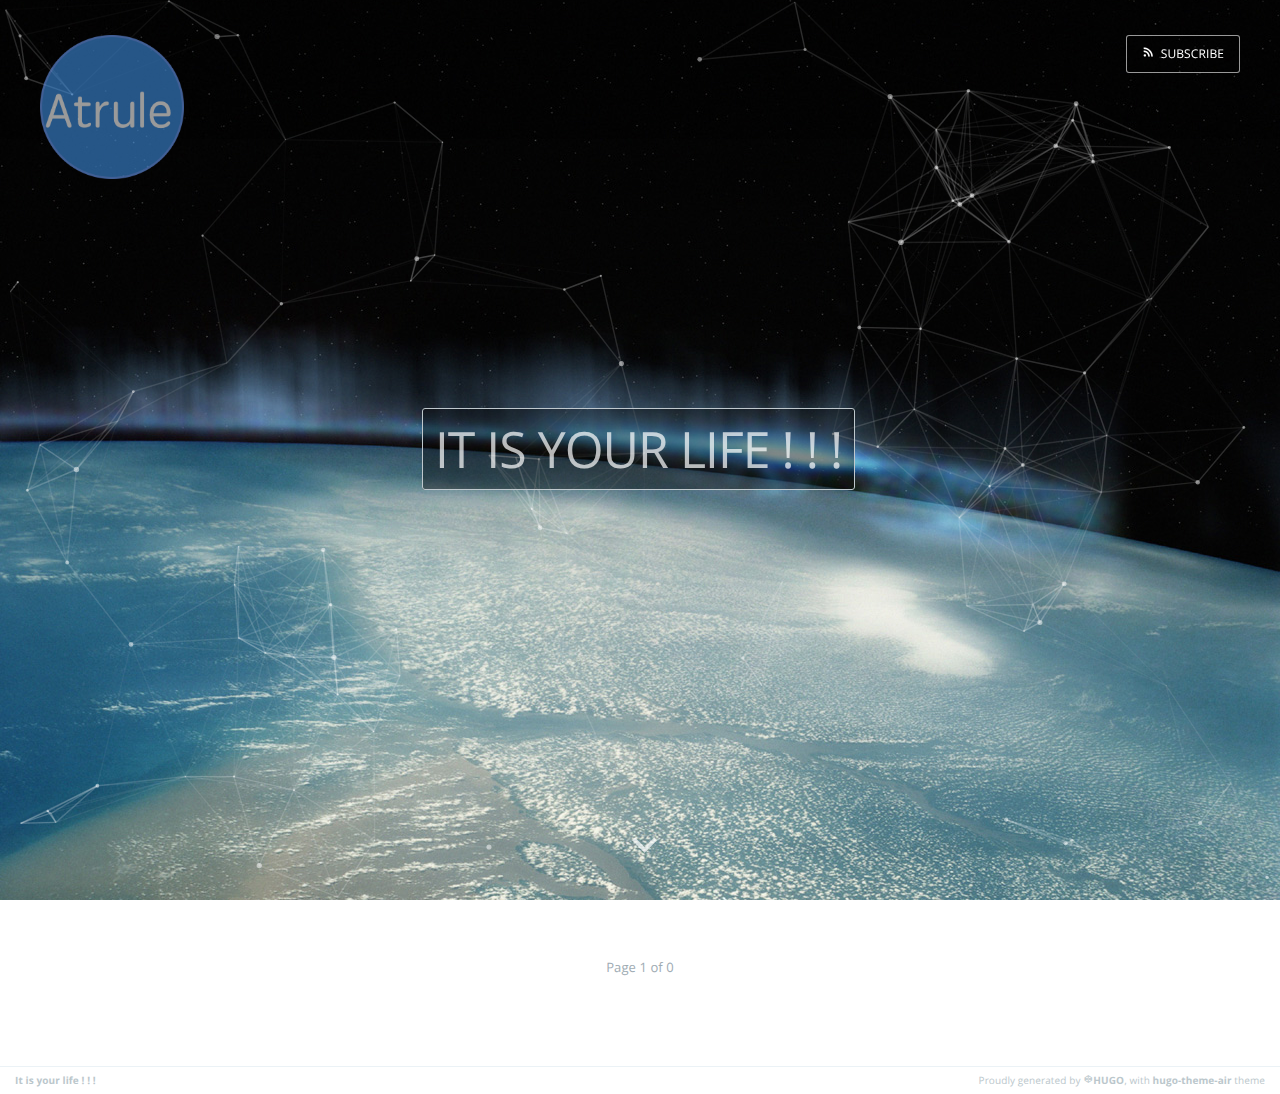
==== commit 2c7b2131: "http=>https" ====
--- a/categories/index.html
+++ b/categories/index.html
@@ -7,7 +7,7 @@
 
   <meta property="og:title" content=" Categories &middot;  It is your life ! ! !" />
   <meta property="og:site_name" content="It is your life ! ! !" />
-  <meta property="og:url" content="http://Atrule.github.io/categories/" />
+  <meta property="og:url" content="https://Atrule.github.io/categories/" />
 
 
   <meta property="og:type" content="website" />
@@ -22,8 +22,8 @@
   <meta name="HandheldFriendly" content="True" />
   <meta name="viewport" content="width=device-width, initial-scale=1.0" />
 
-  <link rel="shortcut icon" href="http://Atrule.github.io/images/favicon.ico">
-  <link rel="apple-touch-icon" href="http://Atrule.github.io/images/apple-touch-icon.png" />
+  <link rel="shortcut icon" href="https://Atrule.github.io/images/favicon.ico">
+  <link rel="apple-touch-icon" href="https://Atrule.github.io/images/apple-touch-icon.png" />
 
   <link rel="stylesheet" type="text/css" href="https://Atrule.github.io/css/screen.css" />
   <link rel="stylesheet" type="text/css"
@@ -32,7 +32,7 @@
 
 
 
-  <link href="http://Atrule.github.io/index.xml" rel="alternate" type="application/rss+xml"
+  <link href="https://Atrule.github.io/index.xml" rel="alternate" type="application/rss+xml"
     title="It is your life ! ! !" />
 
 
@@ -42,7 +42,7 @@
 
   <meta name="generator" content="Hugo 0.70.0" />
 
-  <link rel="canonical" href="http://Atrule.github.io/categories/" />
+  <link rel="canonical" href="https://Atrule.github.io/categories/" />
 
 
 </head>
@@ -57,11 +57,11 @@
 
 
 
-    <header class="main-header" style="background-image: url(http://Atrule.github.io/images/user.jpg)">
+    <header class="main-header" style="background-image: url(https://Atrule.github.io/images/user.jpg)">
 
       <nav class="main-nav overlay clearfix">
 
-        <a class="blog-logo" href="http://Atrule.github.io/"><img src="http://Atrule.github.io/images/user.png"
+        <a class="blog-logo" href="https://Atrule.github.io/"><img src="https://Atrule.github.io/images/user.png"
             alt="Home" /></a>
 
 
@@ -117,11 +117,11 @@
 
     </footer>
   </div>
-  <script type="text/javascript" src="http://Atrule.github.io/js/jquery.js"></script>
-  <script type="text/javascript" src="http://Atrule.github.io/js/jquery.fitvids.js"></script>
-  <script type="text/javascript" src="http://Atrule.github.io/js/index.js"></script>
-  <script src="http://Atrule.github.io/js/particles.min.js"></script>
-  <script src="http://Atrule.github.io/js/particles.js"></script>
+  <script type="text/javascript" src="https://Atrule.github.io/js/jquery.js"></script>
+  <script type="text/javascript" src="https://Atrule.github.io/js/jquery.fitvids.js"></script>
+  <script type="text/javascript" src="https://Atrule.github.io/js/index.js"></script>
+  <script src="https://Atrule.github.io/js/particles.min.js"></script>
+  <script src="https://Atrule.github.io/js/particles.js"></script>
 
 </body>
 
